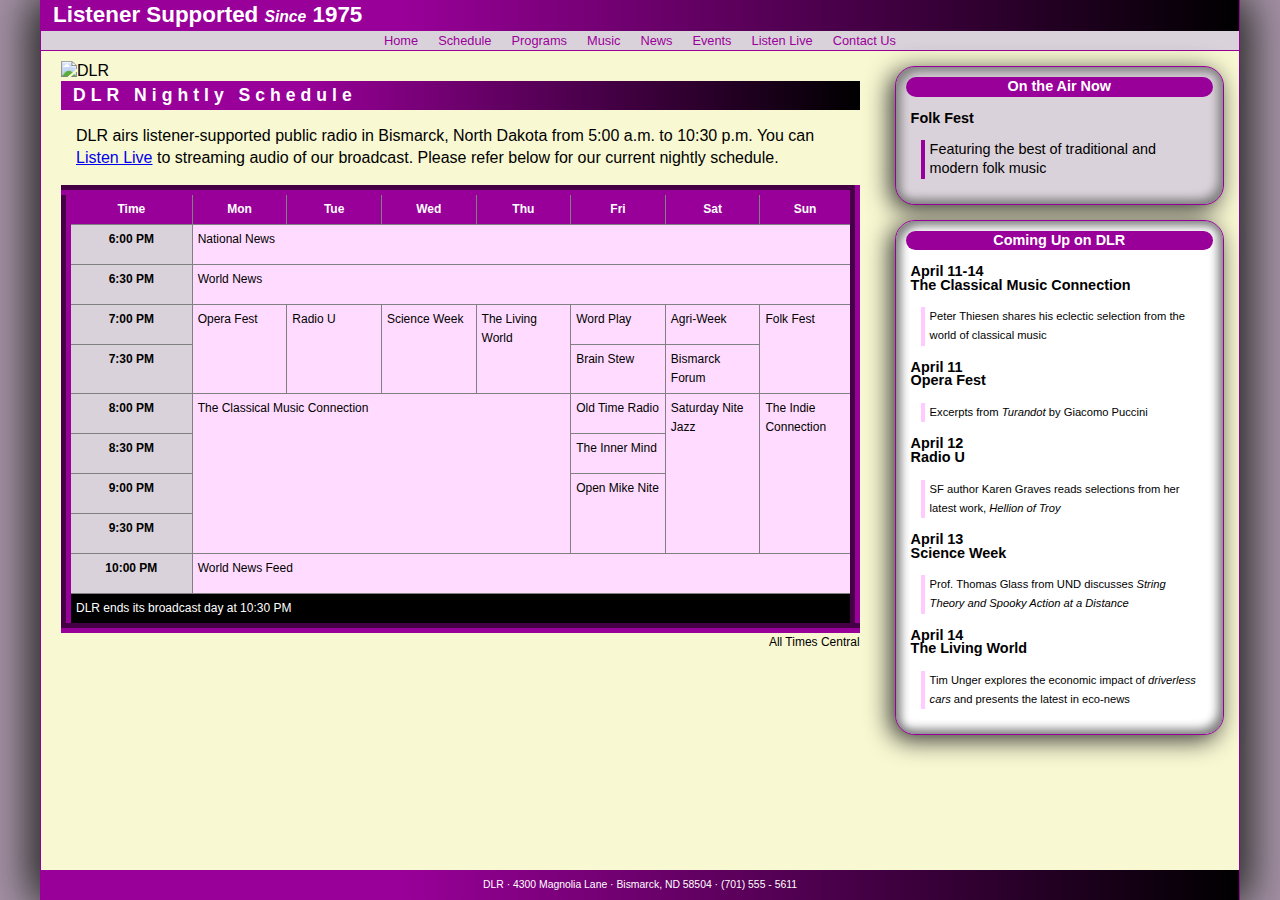
==== index.html @ 89657aa7 "file management" ====
<!DOCTYPE html>
<html lang="en">
<head>
   <!--
      New Perspectives on HTML5 and CSS3, 7th Edition
      Tutorial 6
      Tutorial Case

      DLR Nightly Schedule
      Author: Christian Bollinger
      Date:   12/2/24

      Filename:   dlr_evenings.html

   -->
   
   <meta charset="utf-8" />
   <meta name="viewport" content="width=device-width, initial-scale=1" />
   <title>DLR Nightly Schedule</title>
   <link href="./CSS/dlr_reset.css" rel="stylesheet" />
   <link href="./CSS/dlr_styles.css" rel="stylesheet" />     
   <link rel="stylesheet" href="./CSS/dlr_tables.css">
</head>

<body>
   <header>
      <h1>Listener Supported <em>Since</em> 1975</h1>
      <nav>
         <a id="navicon" href="#"><img src="dlr_navicon.png" alt="" /></a>
         <ul>
            <li><a href="#">Home</a></li>
            <li><a href="#">Schedule</a></li>
            <li><a href="#">Programs</a></li>
            <li><a href="#">Music</a></li>
            <li><a href="#">News</a></li>
            <li><a href="#">Events</a></li>
            <li><a href="#">Listen Live</a></li>
            <li><a href="#">Contact Us</a></li>
         </ul>
      </nav>
   </header>
   
   <div id="container">
   
      <section id="main"> 
         <img src="dlr_logo.png" alt="DLR" />
         <h2>DLR Nightly Schedule</h2>
         <p>DLR airs listener-supported public radio in Bismarck, 
            North Dakota from 5:00 a.m. to 10:30 p.m.
            You can <a href="#">Listen Live</a> to streaming audio 
            of our broadcast. Please refer below for our current 
            nightly schedule.</p>

            <table class="schedule">
               <caption>All Times Central</caption>
               <colgroup>
                  <col id="firstcol" />
                  <col class="dayCols" span="7" />
               </colgroup>
               <thead>
            <tr>
               <th>Time</th>
               <th>Mon</th>
               <th>Tue</th>
               <th>Wed</th>
               <th>Thu</th>
               <th>Fri</th>
               <th>Sat</th>
               <th>Sun</th>
            </tr>
               </thead>
               <tbody>
               <tr><th>6:00 PM</th>
                  <td colspan="7">National News</td>
               </tr>
               <tr><th>6:30 PM</th>
                  <td colspan="7">World News</td>
               </tr>
               <tr>
                  <th>7:00 PM</th>
                  <td rowspan="2">Opera Fest</td>
                  <td rowspan="2">Radio U</td>
                  <td rowspan="2">Science Week</td>
                  <td rowspan="2">The Living World</td>
                  <td>Word Play</td>
                  <td>Agri-Week</td>
                  <td rowspan="2">Folk Fest</td>
               </tr>
               <tr>
                  <th>7:30 PM</th>
                  <td>Brain Stew</td>
                  <td>Bismarck Forum</td>
               </tr>
               <tr>
                  <th>
                     8:00 PM
                  </th>
                  <td rowspan="4" colspan="4">The Classical Music Connection

                  </td>
                  <td>Old Time Radio</td>
                  <td rowspan="4">Saturday Nite Jazz</td>
                  <td rowspan="4">The Indie Connection</td>

               </tr>
               <tr>
                  <th>8:30 PM</th>
                  <td>The Inner Mind</td>
               </tr>
               <tr>
                  <th>9:00 PM</th>
                  <td rowspan="2">Open Mike Nite</td>
               </tr>
               <tr>
                  <th>9:30 PM</th>
               </tr>
               <tr>
                  <th>10:00 PM</th>
                  <td colspan="7">World News Feed</td>
               </tr>
               </tbody>
               <tfoot>
                  <tr>
                     <td colspan="8">DLR ends its broadcast day at 10:30 PM</td>
                  </tr>
               </tfoot>
            </table>
         
      </section>
      
      <section id="right">
         <aside id="current">
            <h1>On the Air Now</h1>
            <h2>Folk Fest </h2>
            <p>Featuring the best of traditional and modern 
               folk music </p>
         </aside>
         <aside id="future">
            <h1>Coming Up on DLR</h1>
            <h2>April 11-14<br/>
               The Classical Music Connection </h2>
            <p>Peter Thiesen shares his eclectic selection from the
               world of classical music </p>
            <h2>April 11<br/>
               Opera Fest </h2>
            <p>Excerpts from <em>Turandot</em> by Giacomo Puccini </p>
            <h2>April 12<br/>
               Radio U </h2>
            <p>SF author Karen Graves reads selections from her latest
               work, <i>Hellion of Troy</i> </p>
            <h2>April 13<br/>
               Science Week </h2>
            <p>Prof. Thomas Glass from UND discusses <em>String Theory and Spooky Action at a 
               Distance</em> </p>
            <h2>April 14<br/>
               The Living World </h2>
            <p>Tim Unger explores the economic impact of <em>driverless cars</em> and 
               presents the latest in eco-news </p>
         </aside>
      </section>
      
   </div>
   
   <footer>
      DLR &#183; 4300 Magnolia Lane &#183; Bismarck, ND 58504 &#183; (701) 555 - 5611
   </footer>
</body>

</html>
---- CSS/dlr_styles.css ----
@charset "utf-8";

/*
   New Perspectives on HTML and CSS
   Tutorial 6
   Tutorial Case

   DLR General Style Sheet
  
   Filename:         dlr_styles.css

*/


/* HTML and Body styles */

html {
   background: url(dlr_back.png), rgb(165, 146, 165);
   font-family: Verdana, Geneva, sans-serif;
   height: 100%;
}

body {
   background-color: white;
   box-shadow: rgb(51, 51, 51) 10px 0px 40px,  rgb(51, 51, 51) -10px 0px 40px;
   border-left: 1px solid rgb(153, 0, 153);
   border-right: 1px solid rgb(153, 0, 153);
   height: 100%;   
   margin: 0px auto;
   min-width: 320px;
   max-width: 1200px;   
   width: 100%;
}

/* Flex Layout */

body {
   display: -webkit-flex;
   display: flex;
   -webkit-flex-flow: column nowrap;
   flex-flow: column nowrap;
}

header, footer {
   -webkit-flex-shrink: 0;
   flex-shrink: 0;
}

div#container {
   -webkit-flex: 1 0 auto;
   flex: 1 0 auto;
}

/* Header styles */

header {
   background-color: rgb(218, 210, 218);
   border-bottom: 1px solid rgb(153, 0, 153);
   color: white;

}

header h1 {
   background: linear-gradient(to right, rgb(153, 0, 153) 30%, black);
   color: white;
   font-size: 1.4em;
   padding: 5px 0px 5px 12px;
}

header h1 em {
   font-size: 0.7em;
}

/* Navigation list styles */

header nav ul li {
   background-color: rgb(218, 210, 218);
   font-size: 0.8em;   
   padding: 0px 10px;
}

header nav ul li a {
   color: rgb(153, 0, 153);
   display: block;
   width: 100%;
}

header nav ul li a:hover {
   color: white;
   background-color: rgb(153, 0, 153);
}

a#navicon {
   display: none;
}

/* Container Styles */

div#container {
   background: rgb(248, 248, 210);

}


/* Main Section styles */

section#main {
   padding: 10px 20px 0px 20px;
}

section#main img {
   display: block;
   width: 100%;
}

section#main h2 {
   color: white;
   background: linear-gradient(to right, rgb(153, 0, 153) 30%, black);
   font-size: 1.1em;
   letter-spacing: 5px;
   padding: 5px 0px 5px 12px;
}

section#main p {
   line-height: 1.4em;
   margin: 15px;
}

/* Right Section styles */

section#right {
   padding: 0px 15px 0px 15px;
}

/* Aside styles */
aside {
   border: 1px solid rgb(153, 0, 153);
   border-radius: 20px;
   box-shadow: inset rgb(131, 131, 131) 5px 5px 10px,  inset rgb(131, 131, 131) -5px -5px 10px,  rgb(51, 51, 51) -5px 5px 25px;
   margin: 15px 0px;
   width: 100%;
}

aside#current {
   background-color: rgb(218, 210, 218);
}

aside#current p {
   border-left: 4px solid rgb(153,0,153);
   font-size: 0.9em;
}

aside p:last-of-type {
   margin-bottom: 25px;
}

aside h1 {
   background-color: rgb(153,0,153);
   border-radius: 10px;
   color: white;
   font-size: 0.9em;
   text-align: center;
   margin: 10px;
}

aside h2 {
   color: black;
   text-align: left;
   font-size: 0.9em;
   line-height: 0.95;
   margin: 15px;
}

aside p {
   border-left: 4px solid rgb(255,202,255);
   font-size: 0.7em;
   padding: 0px 0px 0px 5px;
   margin: 10px 25px;
}

aside#future {
   background-color: white;
}

/* Footer styles */   

footer {
   color: white;    
   background: linear-gradient(to right, rgb(153, 0, 153) 30%, black);   
   font-size: 0.65em;  
   font-style: normal;
   height: 30px;
   line-height: 30px;   
   text-align: center;
  
}

/* ===============================
   Mobile Styles: 0px to 640px 
   ===============================
*/
@media only screen and (max-width: 640px) {

   section#main {
      width: 100%;
   }
   
   section#right {
      width: 100%;
   }
   
   a#navicon {
      display: block;
   }
   
   header nav ul {
      display: none;
   }
   
   header nav ul li {
      font-size: 1em;
      line-height: 1.3em;
      height: 1.3em;
   }
   
   a#navicon:hover+ul, header nav ul:hover {
      display: block;
   }
}

/* =============================================
   Tablet and Desktop Styles: greater than 640px
   =============================================
*/
@media only screen and (min-width: 641px) {

   section#main {
      float: left;
      width: 70%;
   }
   
   section#right {
      float: left;
      width: 30%;
   }
   
   header nav ul {
      display: -webkit-flex;
      display: flex;
      -webkit-flex-flow: row nowrap;
      flex-flow: row nowrap;
      -webkit-justify-content: center;
      justify-content: center;
   }
   
   header nav ul li {
      -webkit-flex: 0 1 auto;
      flex: 0 1 auto;
   }
}
---- CSS/dlr_tables.css ----
@charset "utf-8";

/*
   New Perspectives on HTML and CSS
   Tutorial 6
   Tutorial Case

   Tables Style Sheet
   Author: Christian Bollinger
   Date:   12/2/24

   Filename:         dlr_tables.css

*/

/* Table Styles */
table.schedule {
   background: white;
   border: 10px outset rgb(153,0,153);
   border-collapse: collapse;
   font-size: 0.75em;
   width: 100%;
}


/* Table Cell Styles */
table.schedule th, table.schedule td {
   border: 1px solid gray;
   padding: 5px;
   vertical-align: top;
}


/* Table Caption Styles */
table.schedule caption {
   caption-side: bottom;
   text-align: right;
}


/* Row Group Styles */
table.schedule thead{
   background: rgb(153,0,153);
   color: white;
}

table.schedule thead tr {
   height: 30px;
}

table.schedule tbody tr {
   height: 40px;
}

table.schedule tfoot {
   background: black;
   color: white;
}


/* Column Group Styles */
col#firstcol {
   background: rgb(218,210,218);
   width: 16%;
}

col.dayCols {
   background:rgb(255, 220, 255);
   width: 12%;
}
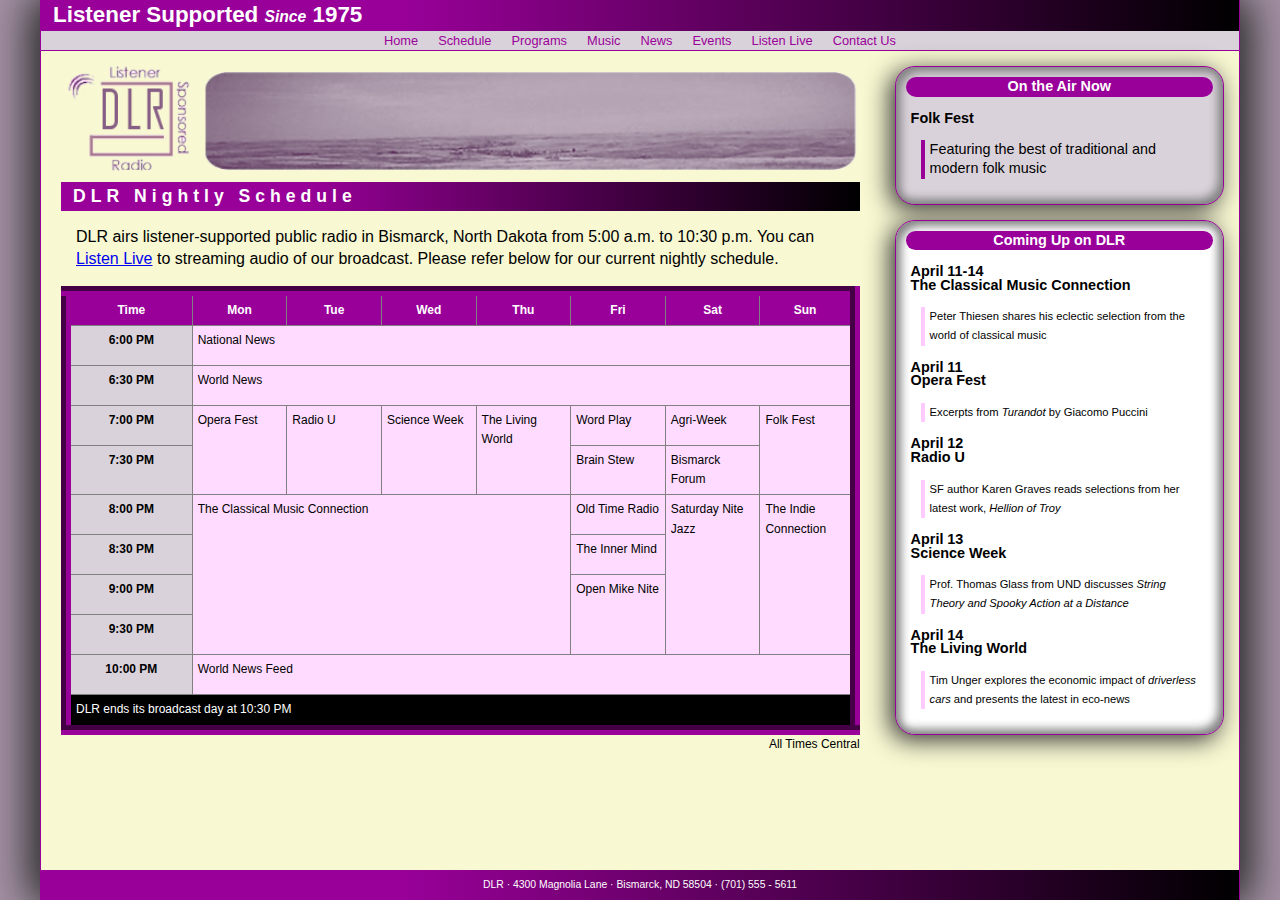
==== commit 67c85346: "Fixed images" ====
--- a/index.html
+++ b/index.html
@@ -26,7 +26,7 @@
    <header>
       <h1>Listener Supported <em>Since</em> 1975</h1>
       <nav>
-         <a id="navicon" href="#"><img src="dlr_navicon.png" alt="" /></a>
+         <a id="navicon" href="#"><img src="./Images/dlr_navicon.png" alt="" /></a>
          <ul>
             <li><a href="#">Home</a></li>
             <li><a href="#">Schedule</a></li>
@@ -43,7 +43,7 @@
    <div id="container">
    
       <section id="main"> 
-         <img src="dlr_logo.png" alt="DLR" />
+         <img src="./Images/dlr_logo.png" alt="DLR" />
          <h2>DLR Nightly Schedule</h2>
          <p>DLR airs listener-supported public radio in Bismarck, 
             North Dakota from 5:00 a.m. to 10:30 p.m.
